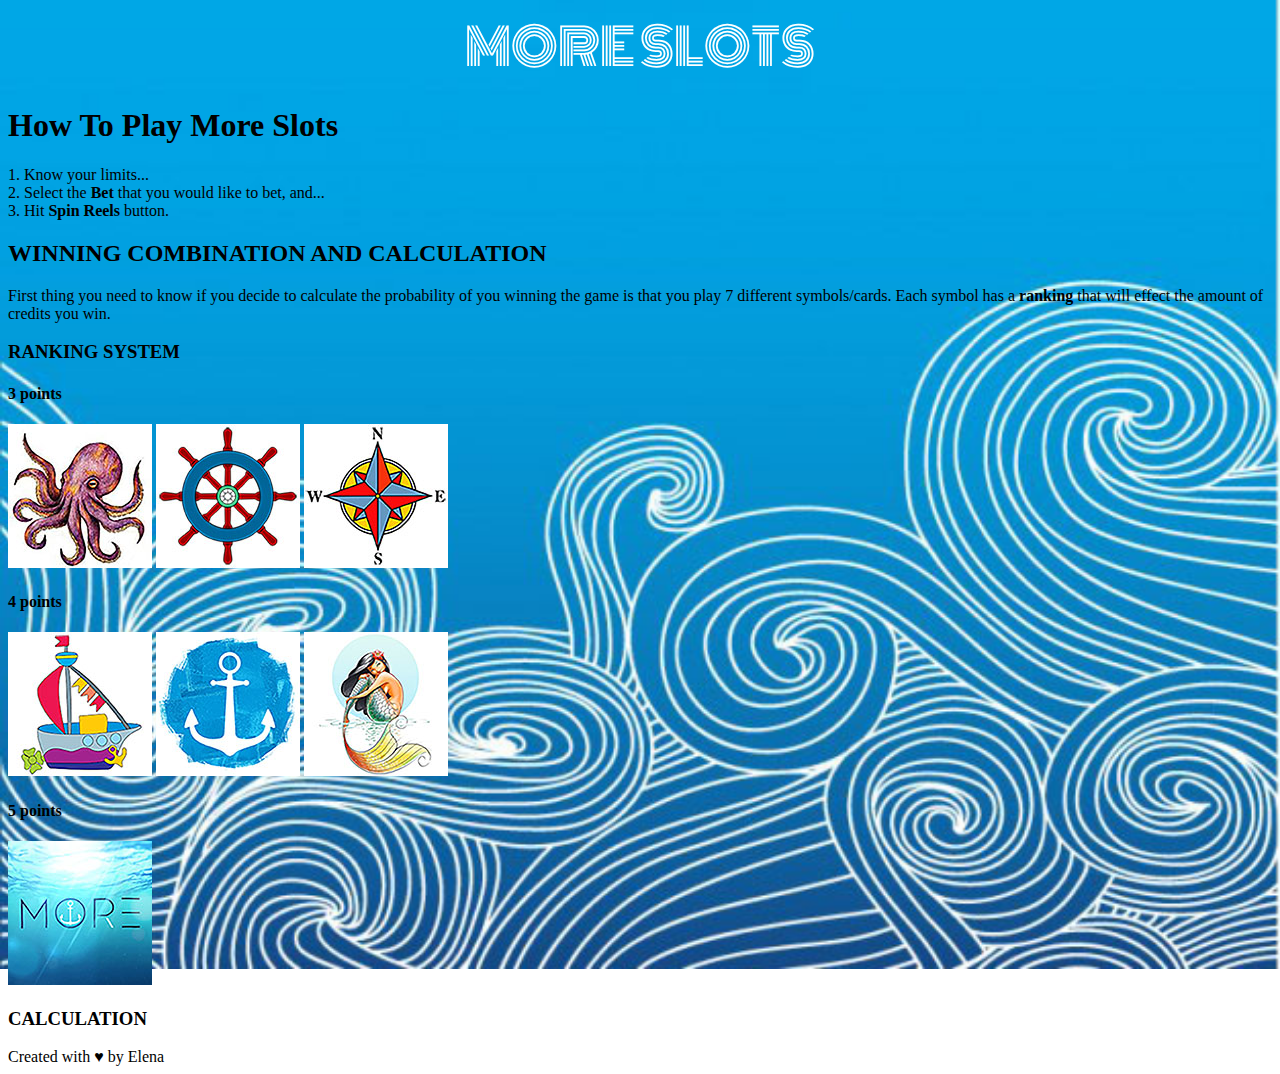
==== instructions.html @ 34644a13 "game is complete. working on instruction" ====
<!DOCTYPE html>
<html lang="en">
<head>
	<meta charset="UTF-8">
	<title>More Slots</title>
	<script src="https://code.jquery.com/jquery-2.2.4.min.js"></script>
	<link href="https://fonts.googleapis.com/css?family=Monoton" rel="stylesheet">
	<link href="https://fonts.googleapis.com/css?family=Quicksand" rel="stylesheet">
	<link rel="stylesheet" type="text/css" href="css/instructions.css">

</head>
<body>
<header>MORE SLOTS</header>
<h1>How To Play More Slots</h1>
<section>
	<p>1. Know your limits...</br>
	2. Select the <strong>Bet</strong> that you would like to bet, and...</br>
	3. Hit <strong>Spin Reels</strong> button. 
</section>
<section>
	<h2>WINNING COMBINATION AND CALCULATION</h2>
	<p>First thing you need to know if you decide to calculate the probability of you winning the game is that you play 7 different symbols/cards. Each symbol has a <strong>ranking</strong> that will effect the amount of credits you win.
	<h3>RANKING SYSTEM</h3>
	<h4>3 points</h4>
	<div class="3points">
		<img id="octopus" src="assets/pic1.jpg">
		<img id="wheel" src="assets/pic2.jpg">
		<img id="compass" src="assets/pic3.jpg">
	</div>
	<h4>4 points</h4>
	<div class="4points">
		<img id="boat" src="assets/pic4.jpg">
		<img id="anchor" src="assets/pic5.jpg">
		<img id="mermaid" src="assets/pic6.jpg">
	</div>
	<h4>5 points</h4>
	<div class="3points">
		<img id="more" src="assets/pic7.jpg">
	</div>
	<h3>CALCULATION</h3>
</section>


</p>
<footer>Created with ♥ by <span>Elena</span></footer>

<script src="js/main.js"></script>	
</body>
</html>
---- css/instructions.css ----
html {
 background: url(waves1.jpg) no-repeat center center fixed;
 -webkit-background-size: cover;
 -moz-background-size: cover;
 -o-background-size: cover;
 background-size: cover;
}

header {
	font-size: 50px;
	text-align: center;
	color: white;
	font-family: 'Monoton', sans-serif;
	margin-bottom: 20px;
}
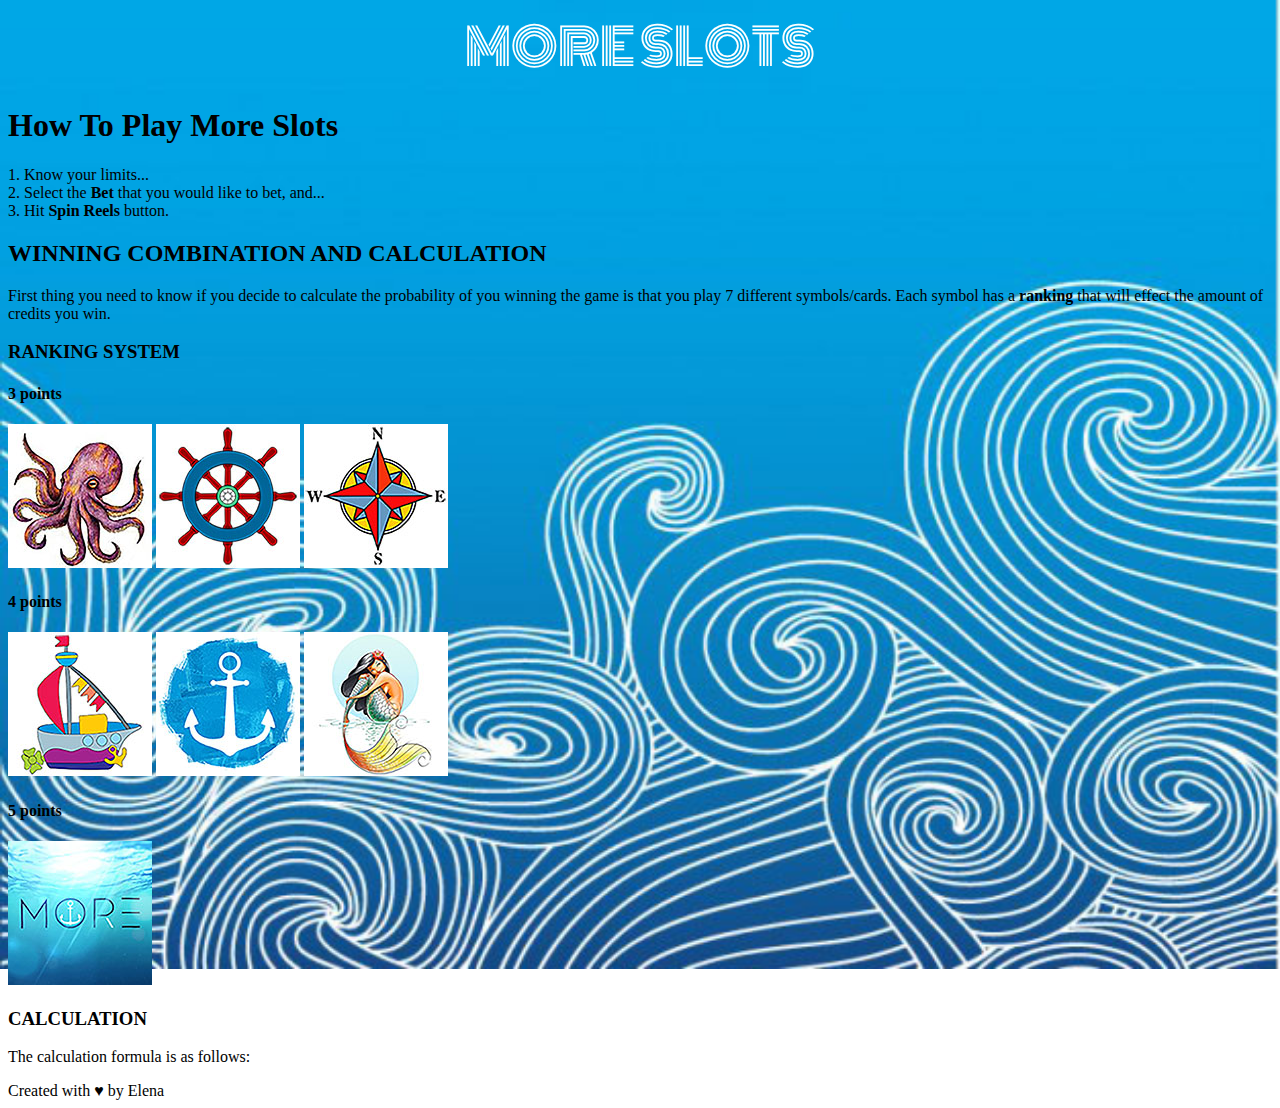
==== commit 614cc3a7: "added some instructions" ====
--- a/instructions.html
+++ b/instructions.html
@@ -38,6 +38,9 @@
 		<img id="more" src="assets/pic7.jpg">
 	</div>
 	<h3>CALCULATION</h3>
+	<p>The calculation formula is as follows:</br>
+
+	</p>
 </section>
 
 
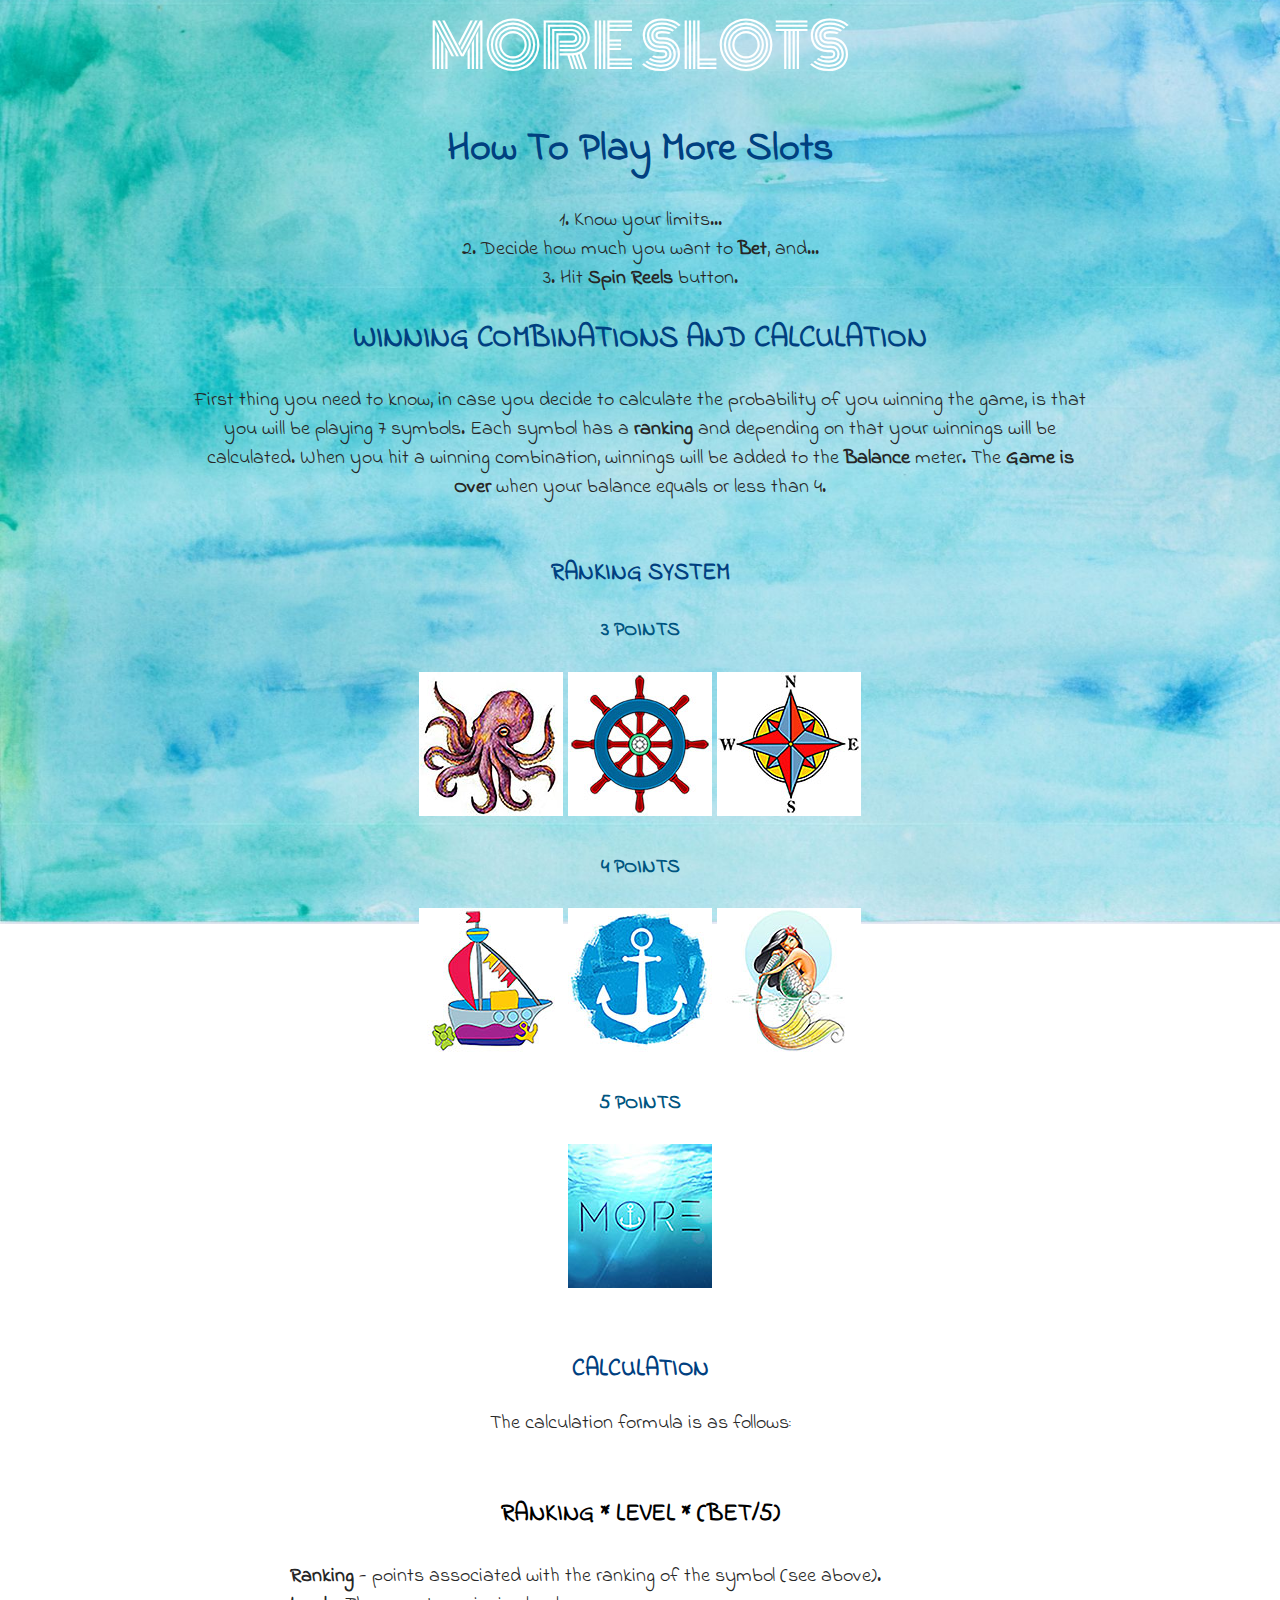
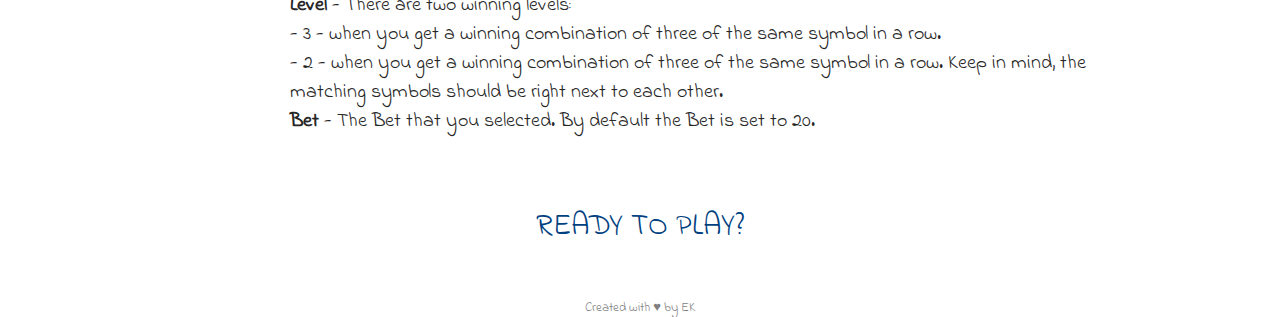
==== commit ff5863b1: "game is complete" ====
--- a/instructions.html
+++ b/instructions.html
@@ -5,48 +5,58 @@
 	<title>More Slots</title>
 	<script src="https://code.jquery.com/jquery-2.2.4.min.js"></script>
 	<link href="https://fonts.googleapis.com/css?family=Monoton" rel="stylesheet">
-	<link href="https://fonts.googleapis.com/css?family=Quicksand" rel="stylesheet">
+	<link href="https://fonts.googleapis.com/css?family=Indie+Flower" rel="stylesheet">
 	<link rel="stylesheet" type="text/css" href="css/instructions.css">
 
 </head>
 <body>
-<header>MORE SLOTS</header>
-<h1>How To Play More Slots</h1>
-<section>
-	<p>1. Know your limits...</br>
-	2. Select the <strong>Bet</strong> that you would like to bet, and...</br>
-	3. Hit <strong>Spin Reels</strong> button. 
-</section>
-<section>
-	<h2>WINNING COMBINATION AND CALCULATION</h2>
-	<p>First thing you need to know if you decide to calculate the probability of you winning the game is that you play 7 different symbols/cards. Each symbol has a <strong>ranking</strong> that will effect the amount of credits you win.
-	<h3>RANKING SYSTEM</h3>
-	<h4>3 points</h4>
-	<div class="3points">
-		<img id="octopus" src="assets/pic1.jpg">
-		<img id="wheel" src="assets/pic2.jpg">
-		<img id="compass" src="assets/pic3.jpg">
-	</div>
-	<h4>4 points</h4>
-	<div class="4points">
-		<img id="boat" src="assets/pic4.jpg">
-		<img id="anchor" src="assets/pic5.jpg">
-		<img id="mermaid" src="assets/pic6.jpg">
-	</div>
-	<h4>5 points</h4>
-	<div class="3points">
-		<img id="more" src="assets/pic7.jpg">
-	</div>
-	<h3>CALCULATION</h3>
-	<p>The calculation formula is as follows:</br>
+	<header>MORE SLOTS</header>
+	<h1>How To Play More Slots</h1>
+	<section>
+		<p>1. Know your limits...<br>
+		2. Decide how much you want to <strong>Bet</strong>, and...<br>
+		3. Hit <strong>Spin Reels</strong> button. 
+		</p>
+	</section>
+	<section>
+		<h2>WINNING COMBINATIONS AND CALCULATION</h2>
+		<p>
+			First thing you need to know, in case you decide to calculate the probability of you winning the game, is that you will be playing 7 symbols. Each symbol has a <strong>ranking</strong> and depending on that your winnings will be calculated. When you hit a winning combination, winnings will be added to the <strong>Balance</strong> meter. The <strong>Game is Over</strong> when your balance equals or less than 4.
+		</p>
+		<h3>RANKING SYSTEM</h3>
+		<h4>3 POINTS</h4>
+		<div class="3points">
+			<img id="octopus" src="assets/pic1.jpg">
+			<img id="wheel" src="assets/pic2.jpg">
+			<img id="compass" src="assets/pic3.jpg">
+		</div>
+		<h4>4 POINTS</h4>
+		<div class="4points">
+			<img id="boat" src="assets/pic4.jpg">
+			<img id="anchor" src="assets/pic5.jpg">
+			<img id="mermaid" src="assets/pic6.jpg">
+		</div>
+		<h4>5 POINTS</h4>
+		<div class="3points">
+			<img id="more" src="assets/pic7.jpg">
+		</div>
+		<h3>CALCULATION</h3>
+		<p>The calculation formula is as follows:</p><br>
+		<div class="formula">RANKING * LEVEL * (BET/5)</div>
+		<div class="details">
+			<p>
+				<strong>Ranking</strong> - points associated with the ranking of the symbol (see above). <br>
+				<strong>Level</strong> - There are two winning levels:<br>
+				- 3 - when you get a winning combination of three of the same symbol in a row.<br>
+				- 2 - when you get a winning combination of three of the same symbol in a row. Keep in mind, the matching symbols should be right next to each other.<br>
+				<strong>Bet</strong> - The Bet that you selected. By default the Bet is set to 20. <br><br>
+			</p>
+		</div>
+	</section>
 
-	</p>
-</section>
+	<div class="ready-to-play"> <a href="index.html">READY TO PLAY?</a></div><br>
+	<footer>Created with ♥ by <span>EK</span></footer>
 
-
-</p>
-<footer>Created with ♥ by <span>Elena</span></footer>
-
-<script src="js/main.js"></script>	
+	<script src="js/main.js"></script>	
 </body>
 </html>--- a/css/instructions.css
+++ b/css/instructions.css
@@ -1,15 +1,69 @@
 html {
- background: url(waves1.jpg) no-repeat center center fixed;
+ background: url(blue1.jpg) no-repeat center center fixed;
  -webkit-background-size: cover;
  -moz-background-size: cover;
  -o-background-size: cover;
  background-size: cover;
 }
 
+body {
+	text-align: center;
+	width: 900px;
+	position: relative;
+	display: block;
+	margin: 0 auto;
+	font-family: 'Indie Flower', cursive;
+	font-size: 20px;
+}
+
 header {
-	font-size: 50px;
+	font-size: 60px;
 	text-align: center;
 	color: white;
 	font-family: 'Monoton', sans-serif;
 	margin-bottom: 20px;
+}
+
+h1, h2, h3 {
+	color: #004080;
+}
+
+h1 {
+	text-align: center;
+}
+
+h4 {
+	color: #005580;
+}
+
+p {
+	color: #262626;
+}
+
+h3 {
+	padding-top: 30px;
+}
+
+.formula {
+	font-weight: bold;
+	padding: 10px 20px;
+	font-size: 24px;
+}
+
+.details {
+	text-align: left;
+	padding-left: 100px;
+	padding-bottom: 20px;
+}
+
+.ready-to-play a {
+	color: #004080;
+	text-decoration: none;
+	font-size: 30px;
+}
+
+footer {
+	color: #808080;
+	padding-top: 20px;
+	font-size: 13px;
 }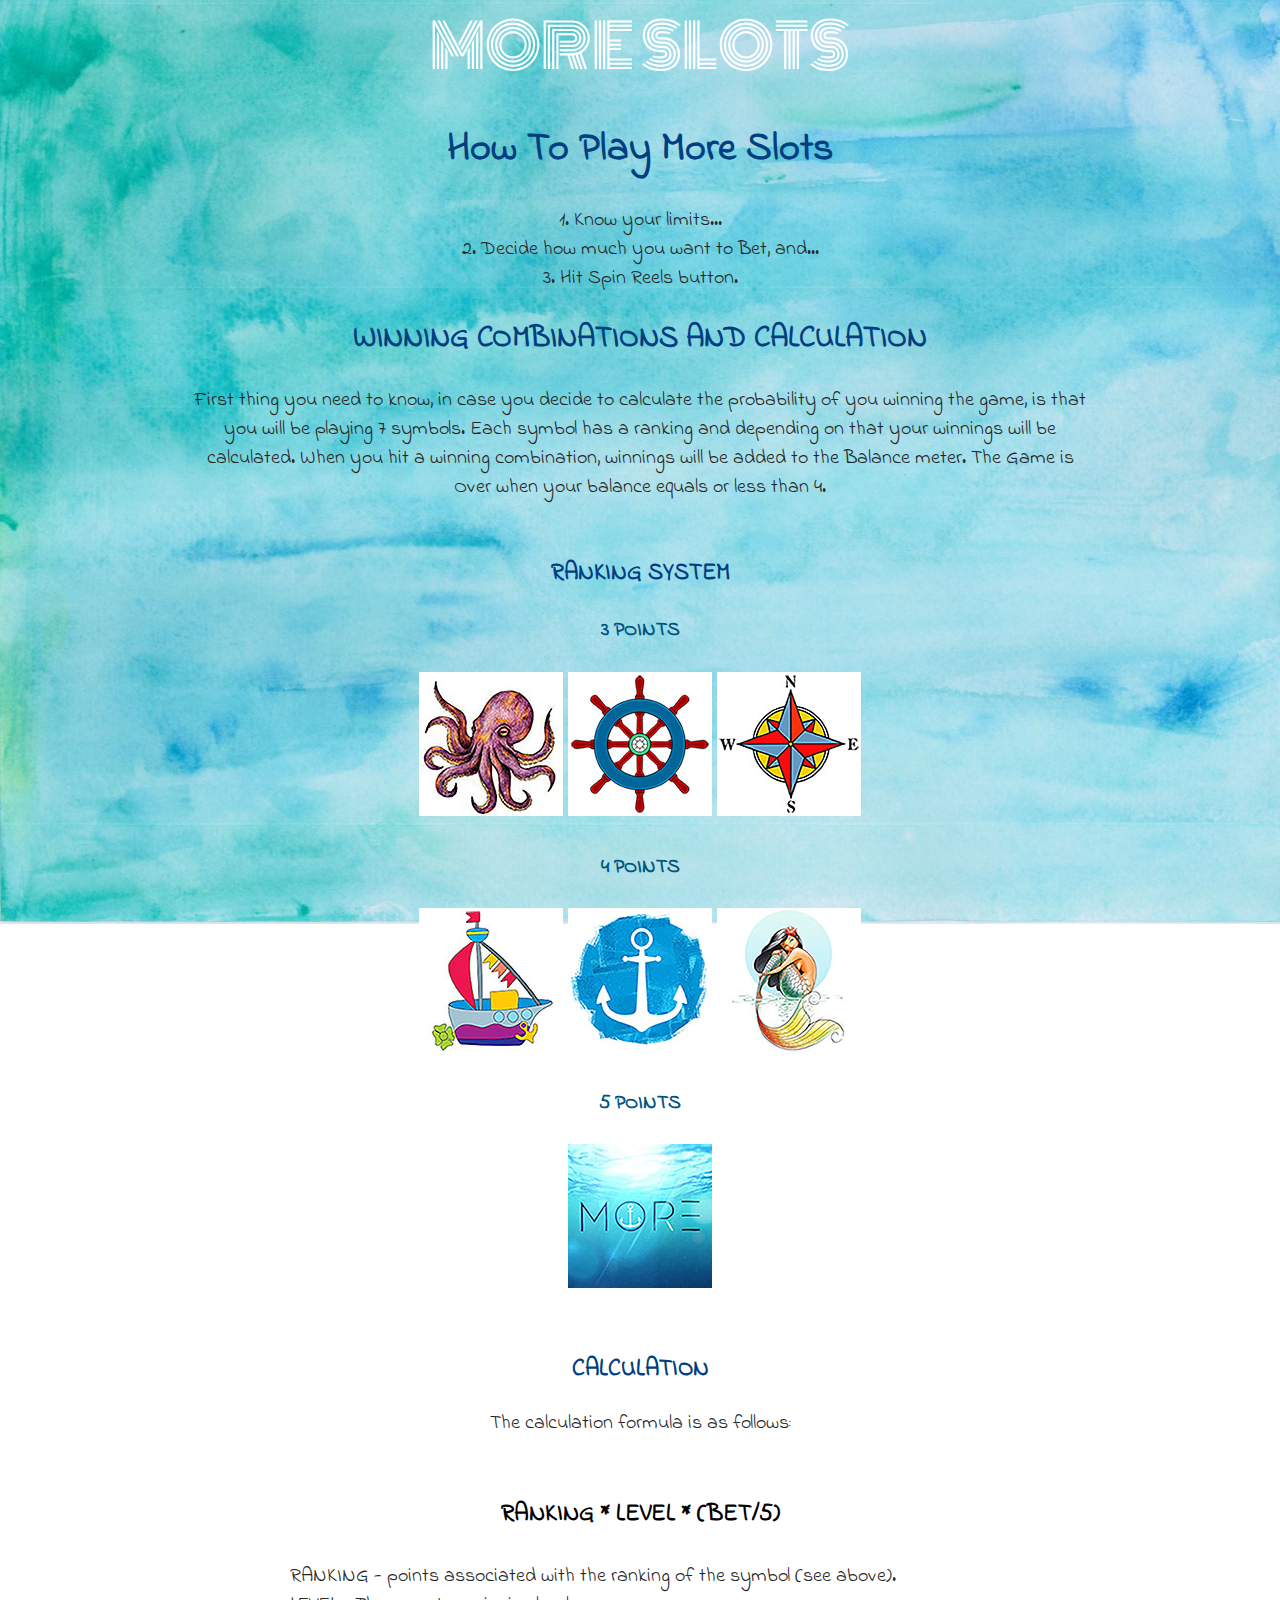
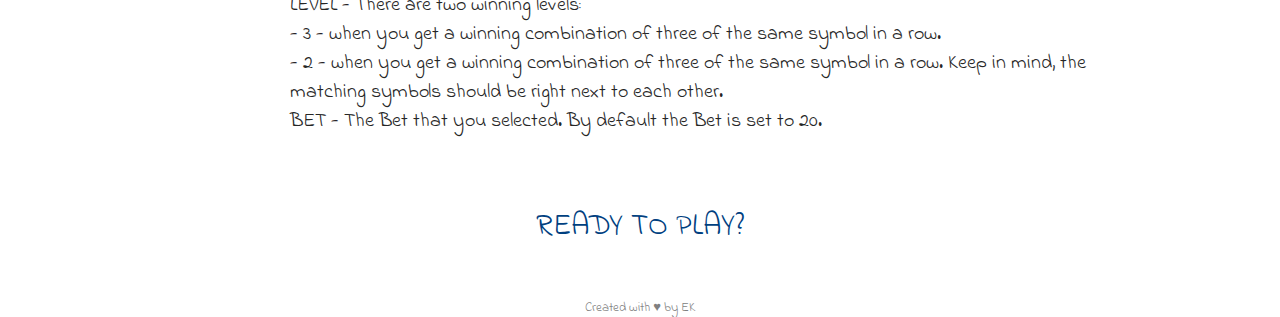
==== commit 527ec71a: "cleaned up instructions" ====
--- a/instructions.html
+++ b/instructions.html
@@ -14,14 +14,14 @@
 	<h1>How To Play More Slots</h1>
 	<section>
 		<p>1. Know your limits...<br>
-		2. Decide how much you want to <strong>Bet</strong>, and...<br>
-		3. Hit <strong>Spin Reels</strong> button. 
+		2. Decide how much you want to Bet, and...<br>
+		3. Hit Spin Reels button. 
 		</p>
 	</section>
 	<section>
 		<h2>WINNING COMBINATIONS AND CALCULATION</h2>
 		<p>
-			First thing you need to know, in case you decide to calculate the probability of you winning the game, is that you will be playing 7 symbols. Each symbol has a <strong>ranking</strong> and depending on that your winnings will be calculated. When you hit a winning combination, winnings will be added to the <strong>Balance</strong> meter. The <strong>Game is Over</strong> when your balance equals or less than 4.
+			First thing you need to know, in case you decide to calculate the probability of you winning the game, is that you will be playing 7 symbols. Each symbol has a ranking and depending on that your winnings will be calculated. When you hit a winning combination, winnings will be added to the Balance meter. The Game is Over when your balance equals or less than 4.
 		</p>
 		<h3>RANKING SYSTEM</h3>
 		<h4>3 POINTS</h4>
@@ -45,11 +45,11 @@
 		<div class="formula">RANKING * LEVEL * (BET/5)</div>
 		<div class="details">
 			<p>
-				<strong>Ranking</strong> - points associated with the ranking of the symbol (see above). <br>
-				<strong>Level</strong> - There are two winning levels:<br>
+				RANKING - points associated with the ranking of the symbol (see above). <br>
+				LEVEL - There are two winning levels:<br>
 				- 3 - when you get a winning combination of three of the same symbol in a row.<br>
 				- 2 - when you get a winning combination of three of the same symbol in a row. Keep in mind, the matching symbols should be right next to each other.<br>
-				<strong>Bet</strong> - The Bet that you selected. By default the Bet is set to 20. <br><br>
+				BET - The Bet that you selected. By default the Bet is set to 20. <br><br>
 			</p>
 		</div>
 	</section>
